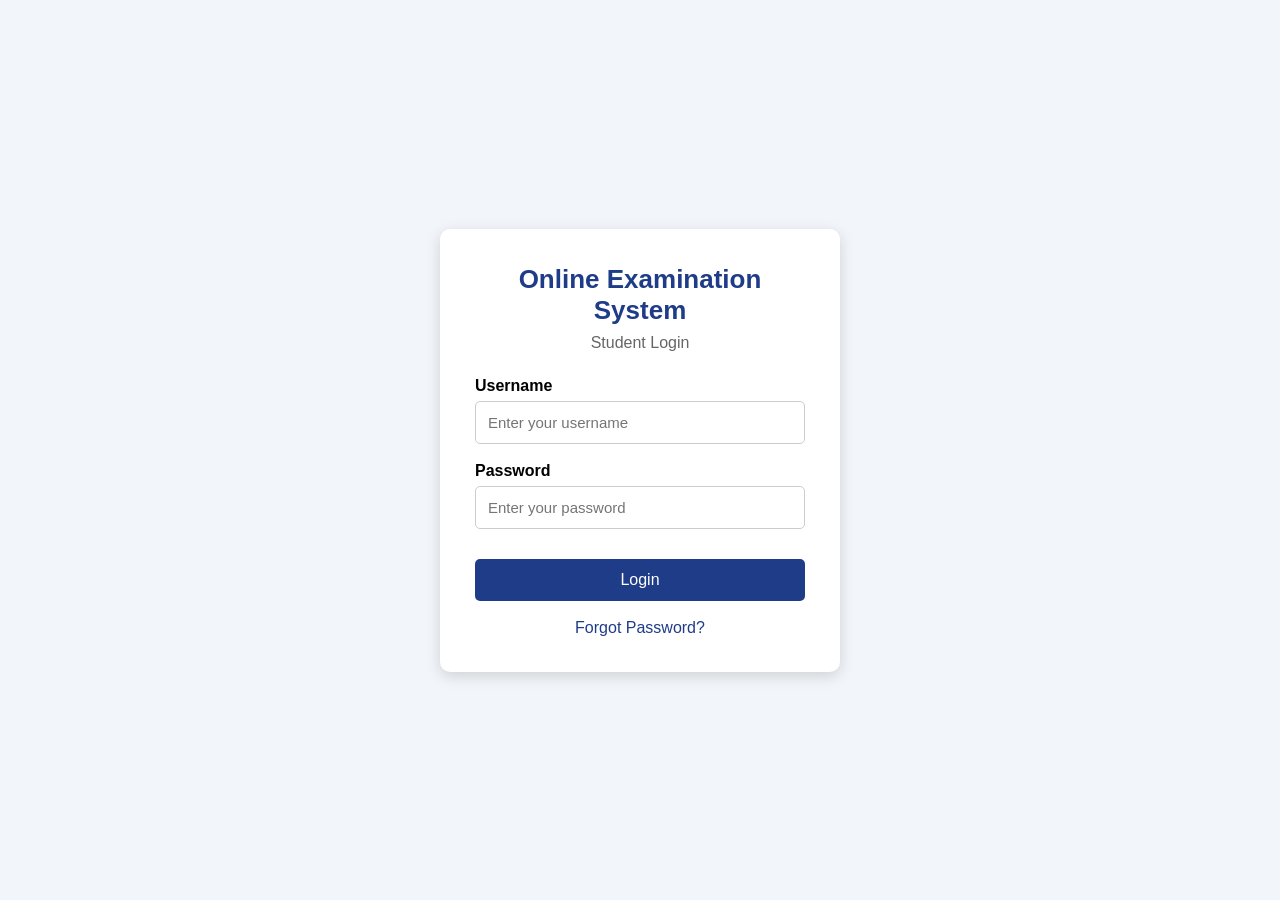
==== app/index.html @ 642628e0 "Add online examination login application" ====
<!DOCTYPE html>
<html lang="en">
<head>
    <meta charset="UTF-8">
    <meta name="viewport" content="width=device-width, initial-scale=1.0">
    <title>Online Examination System - Login</title>
    <link rel="stylesheet" href="css/style.css">
</head>

<body>

    <div class="login-container">

        <div class="login-box">

            <h1>Online Examination System</h1>
            <p class="subtitle">Student Login</p>

            <form id="loginForm">

                <label for="username">Username</label>
                <input
                    type="text"
                    id="username"
                    placeholder="Enter your username"
                >

                <label for="password">Password</label>
                <input
                    type="password"
                    id="password"
                    placeholder="Enter your password"
                >

                <p id="errorMessage"></p>

                <button type="submit">Login</button>

            </form>

            <p class="forgot-password">Forgot Password?</p>

        </div>

    </div>

    <script src="js/login.js"></script>

</body>
</html>
---- app/css/style.css ----
* {
    box-sizing: border-box;
    margin: 0;
    padding: 0;
}

body {
    font-family: Arial, sans-serif;
    background: #f2f5f9;
    min-height: 100vh;
    display: flex;
    justify-content: center;
    align-items: center;
}

.login-container {
    width: 100%;
    display: flex;
    justify-content: center;
    align-items: center;
}

.login-box {
    background: white;
    width: 400px;
    padding: 35px;
    border-radius: 10px;
    box-shadow: 0 4px 15px rgba(0, 0, 0, 0.15);
}

.login-box h1 {
    text-align: center;
    color: #1f3c88;
    font-size: 26px;
    margin-bottom: 8px;
}

.subtitle {
    text-align: center;
    color: #666;
    margin-bottom: 25px;
}

label {
    display: block;
    margin-bottom: 6px;
    font-weight: bold;
}

input {
    width: 100%;
    padding: 12px;
    margin-bottom: 18px;
    border: 1px solid #ccc;
    border-radius: 5px;
    font-size: 15px;
}

input:focus {
    outline: none;
    border-color: #1f3c88;
}

button {
    width: 100%;
    padding: 12px;
    background: #1f3c88;
    color: white;
    border: none;
    border-radius: 5px;
    font-size: 16px;
    cursor: pointer;
}

button:hover {
    background: #162d68;
}

#errorMessage {
    color: red;
    font-size: 14px;
    margin-bottom: 12px;
}

.forgot-password {
    text-align: center;
    margin-top: 18px;
    color: #1f3c88;
    cursor: pointer;
}
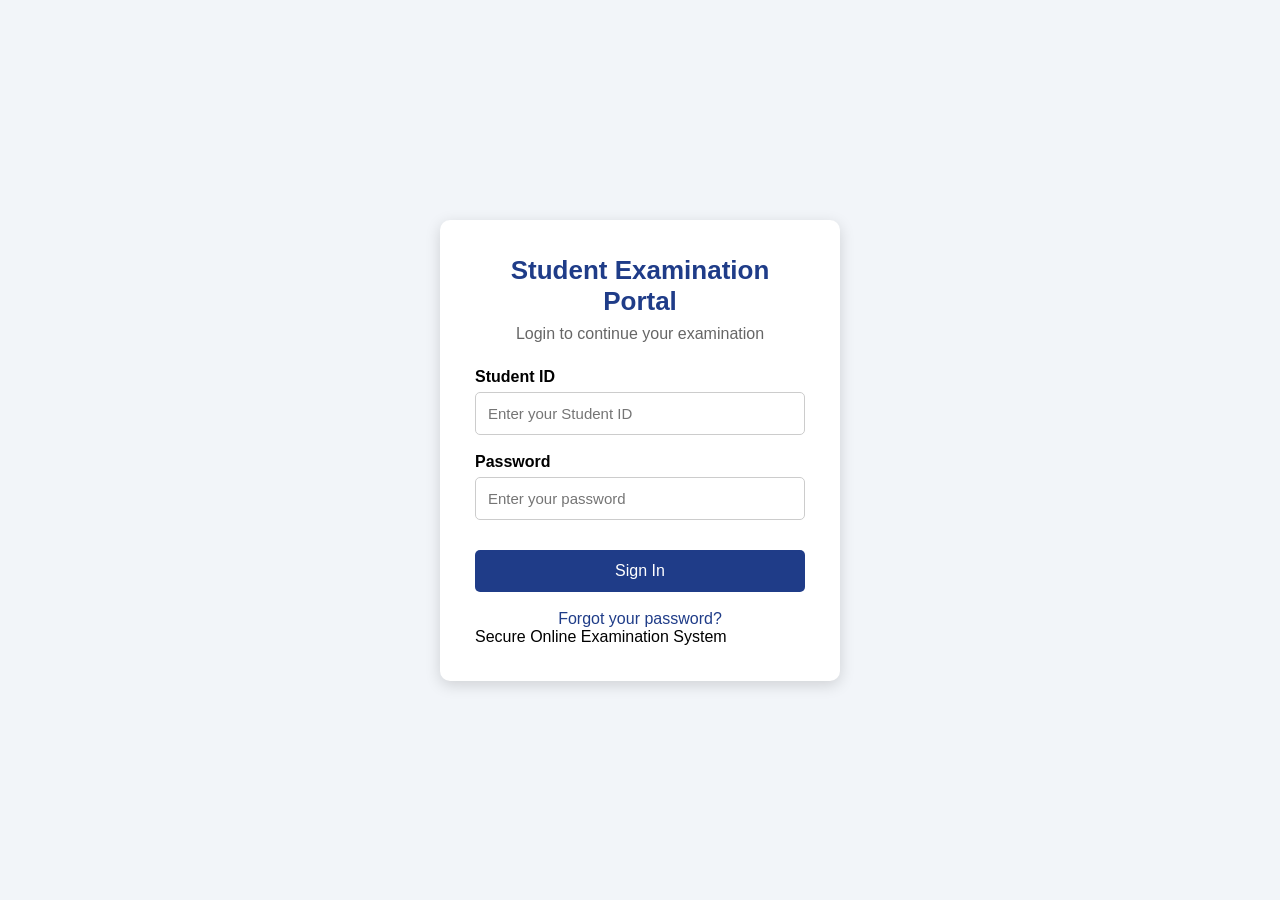
==== commit fefbdb15: "Redesign student login page" ====
--- a/app/index.html
+++ b/app/index.html
@@ -3,7 +3,7 @@
 <head>
     <meta charset="UTF-8">
     <meta name="viewport" content="width=device-width, initial-scale=1.0">
-    <title>Online Examination System - Login</title>
+    <title>Online Examination System - Student Portal</title>
     <link rel="stylesheet" href="css/style.css">
 </head>
 
@@ -13,16 +13,16 @@
 
         <div class="login-box">
 
-            <h1>Online Examination System</h1>
-            <p class="subtitle">Student Login</p>
+            <h1>Student Examination Portal</h1>
+            <p class="subtitle">Login to continue your examination</p>
 
             <form id="loginForm">
 
-                <label for="username">Username</label>
+                <label for="username">Student ID</label>
                 <input
                     type="text"
                     id="username"
-                    placeholder="Enter your username"
+                    placeholder="Enter your Student ID"
                 >
 
                 <label for="password">Password</label>
@@ -34,11 +34,15 @@
 
                 <p id="errorMessage"></p>
 
-                <button type="submit">Login</button>
+                <button type="submit">Sign In</button>
 
             </form>
 
-            <p class="forgot-password">Forgot Password?</p>
+            <p class="forgot-password">Forgot your password?</p>
+
+            <p class="portal-info">
+                Secure Online Examination System
+            </p>
 
         </div>
 
